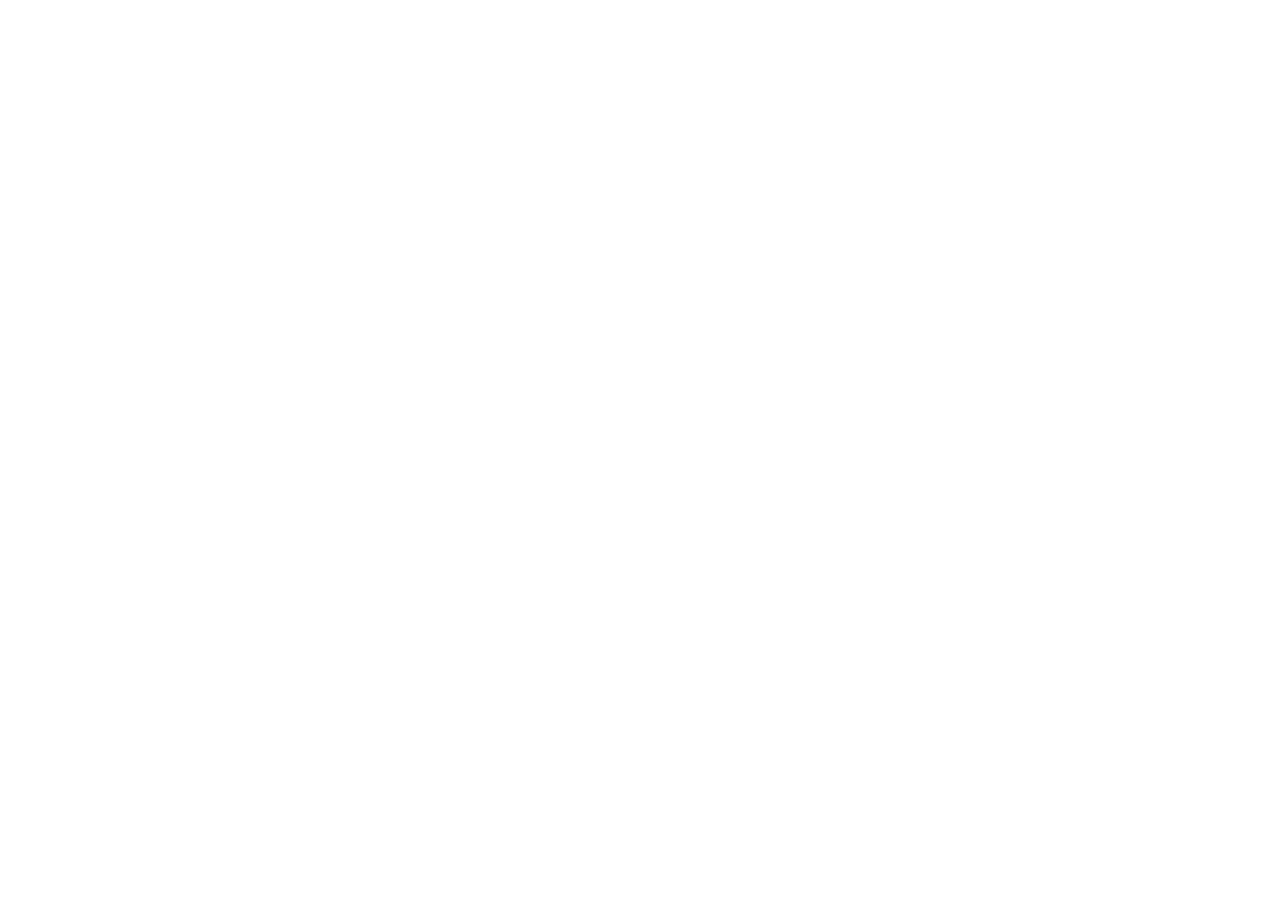
==== new site/sarhadnew.html @ 89e613ab "a" ====
<!DOCTYPE html>
<html lang="en">
<head>
    <meta charset="UTF-8">
    <meta name="viewport" content="width=device-width, initial-scale=1.0">
    <title>Document</title>
</head>
<body>
    
</body>
</html>
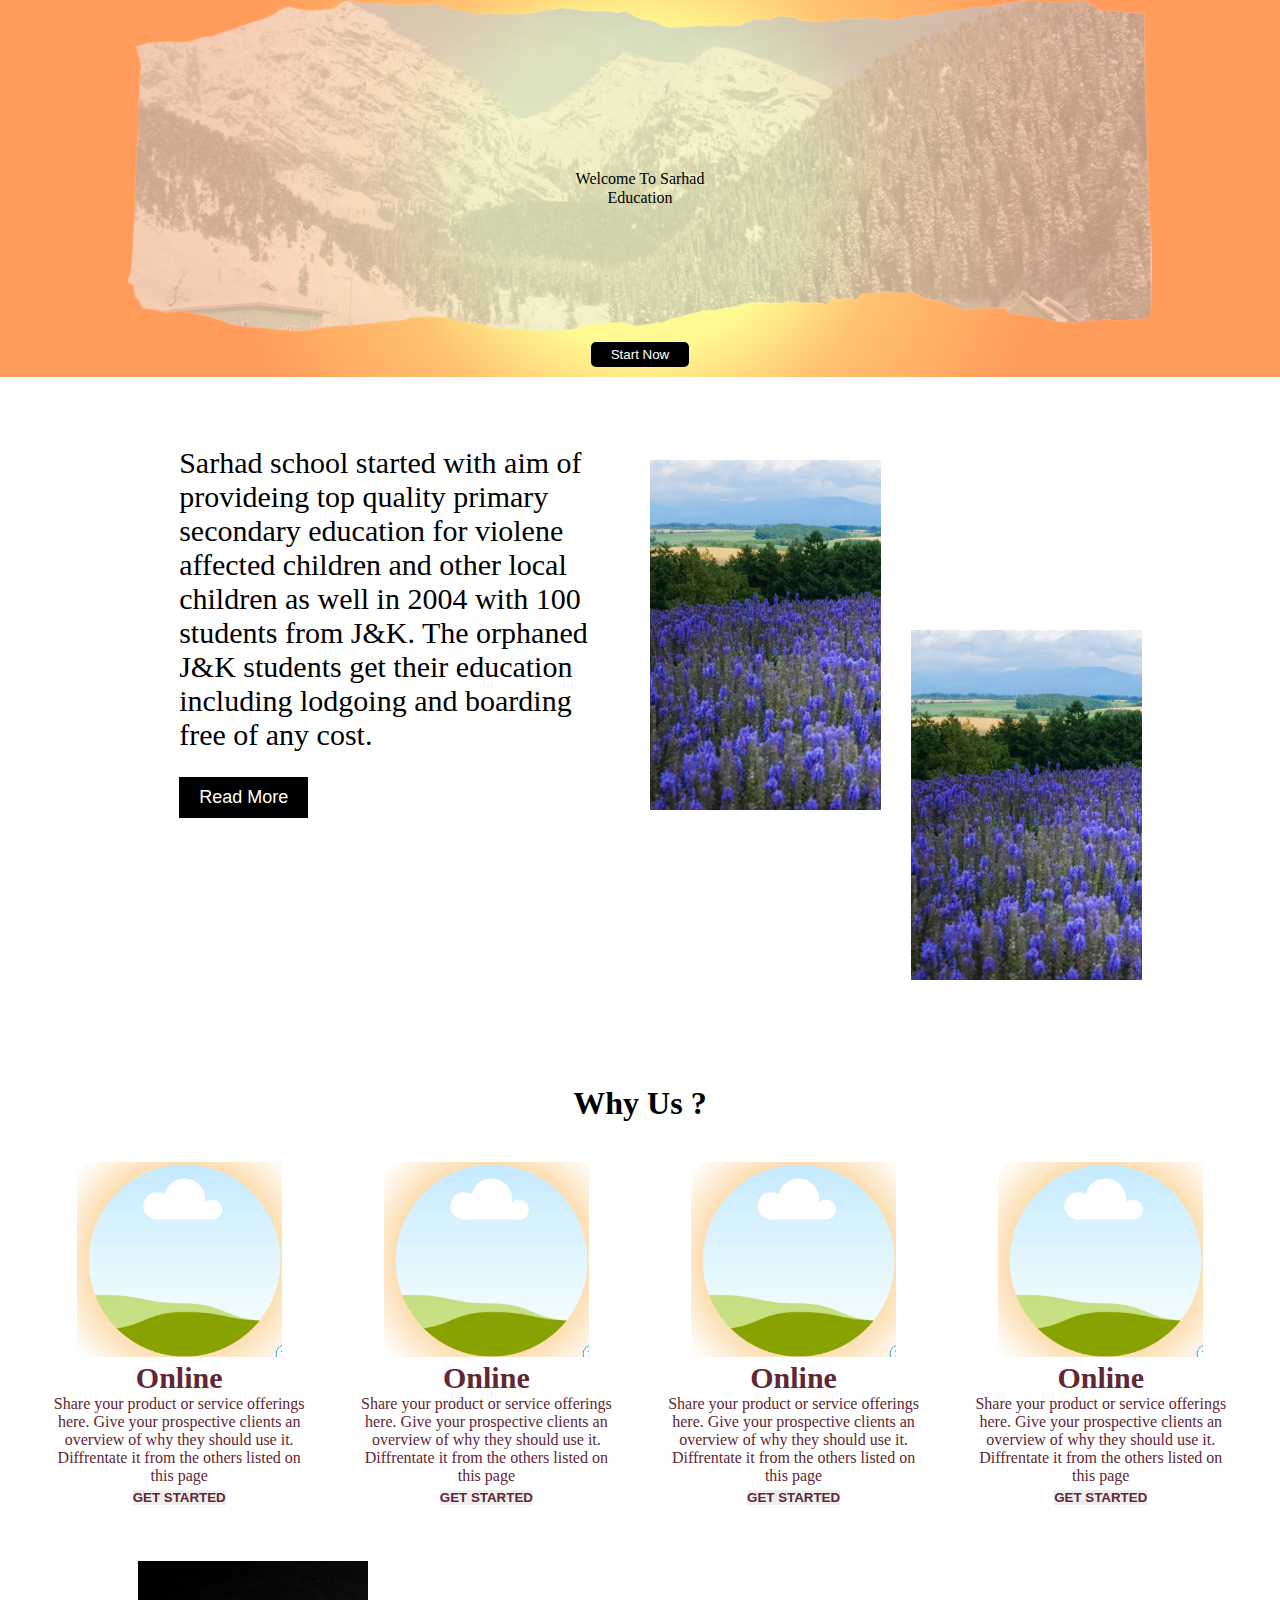
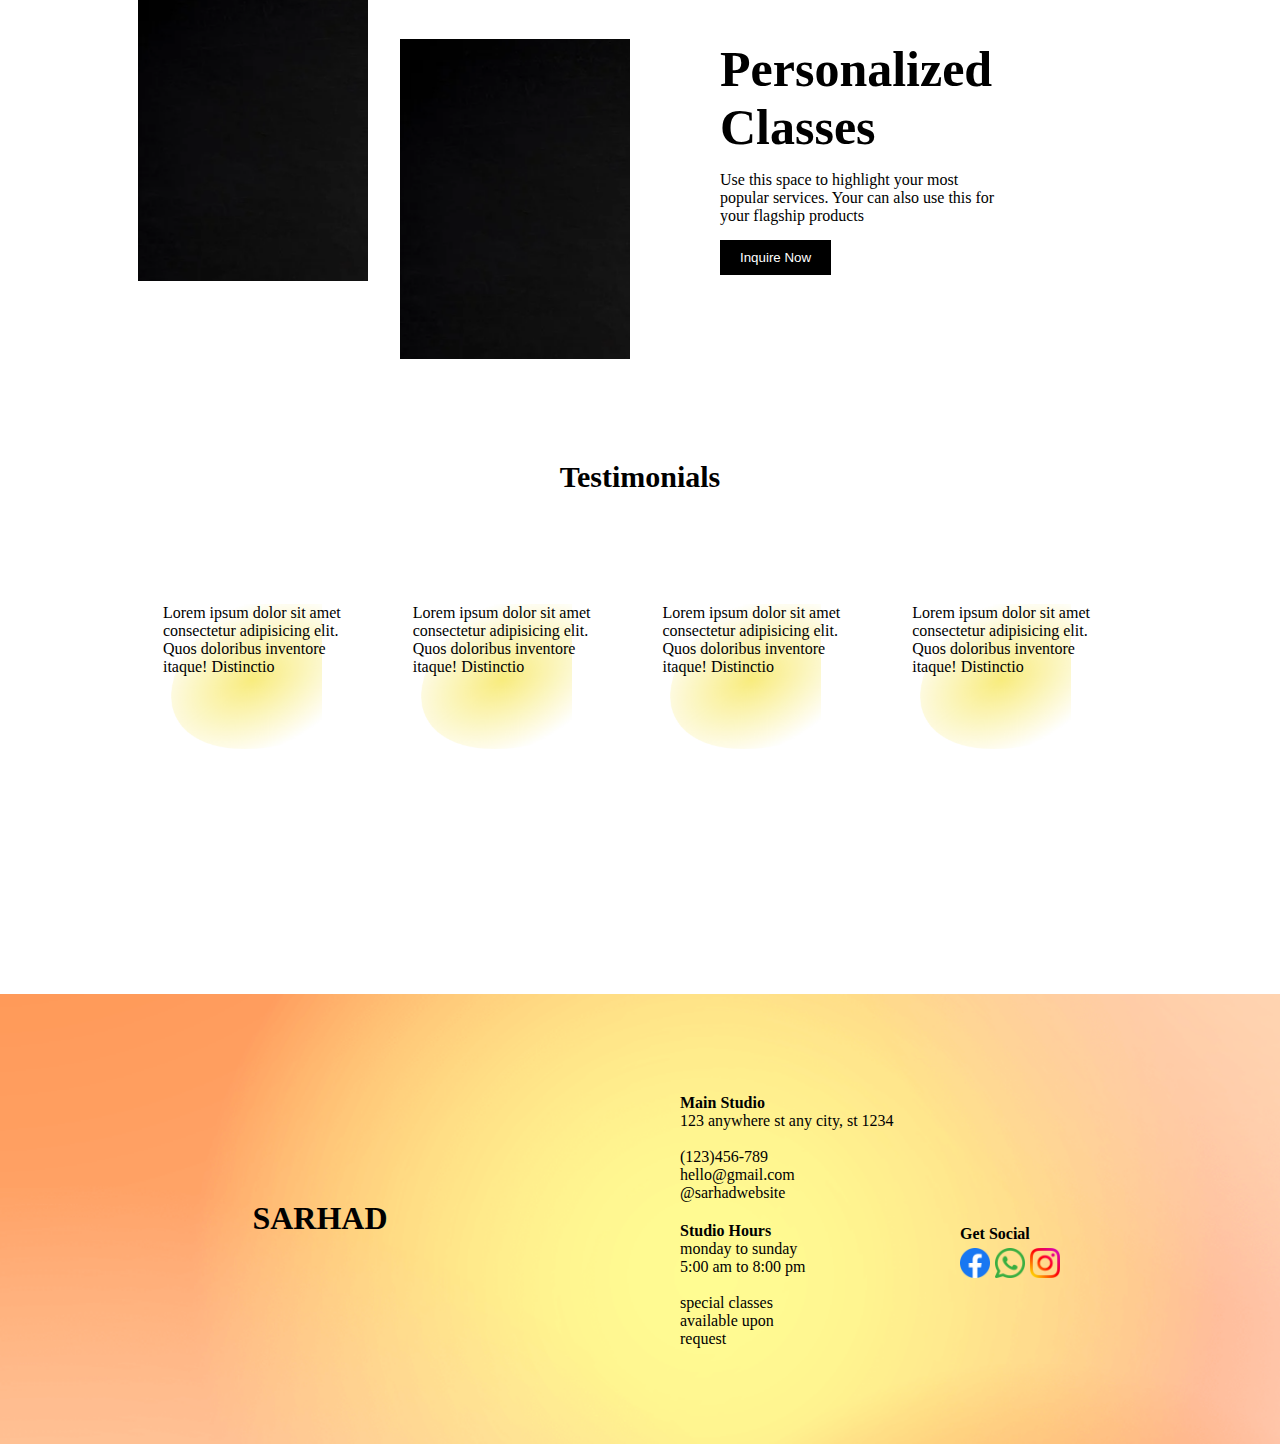
==== commit 36529af4: "a" ====
--- a/new site/sarhadnew.html
+++ b/new site/sarhadnew.html
@@ -1,11 +1,119 @@
 <!DOCTYPE html>
 <html lang="en">
+
 <head>
     <meta charset="UTF-8">
     <meta name="viewport" content="width=device-width, initial-scale=1.0">
-    <title>Document</title>
+    <title>Sarhad CBSE School</title>
+    <link rel="stylesheet" href="sarhadnew.css">
+    <link rel="shortcut icon" href="sarhad-logo.jpg" type="image/x-icon">
 </head>
+
 <body>
-    
+    <div class="welcome">
+        <img src="images/mountainssnew.png" alt="" width="80%">
+        <p class="p1">Welcome To Sarhad</p>
+        <p class="p2">Education</p>
+        <button>Start Now</button>
+    </div>
+    <div class="info">
+        <marquee behavior="" direction=""></marquee>
+        <div class="i_inner">
+            <div class="i_left">
+                <p>Sarhad school started with aim of provideing top quality primary secondary education for violene
+                    affected children and other local children as well in 2004 with 100 students from J&K. The orphaned
+                    J&K students get their education including lodgoing and boarding free of any cost.</p>
+                <button>Read More</button>
+            </div>
+            <div class="i_right">
+                <div class="images">
+                    <img class="img1" src="images/flowers.png" alt="" width="45%" height="auto">
+                    <img class="img2" src="images/flowers.png" alt="" width="45%">
+                </div>
+            </div>
+        </div>
+    </div>
+    <h1 class="whyus">Why Us ?</h1>
+    <div class="why_us_section">
+        <div class="w_inner">
+            <img src="images/fieldmountain.png" alt="" width="80%">
+            <h4>Online</h4>
+            <p>Share your product or service offerings here. Give your prospective clients an overview of why they
+                should use it. Diffrentate it from the others listed on this page</p>
+            <button>GET STARTED</button>
+        </div>
+        <div class="w_inner">
+            <img src="images/fieldmountain.png" alt="" width="80%">
+            <h4>Online</h4>
+            <p>Share your product or service offerings here. Give your prospective clients an overview of why they
+                should use it. Diffrentate it from the others listed on this page</p>
+            <button>GET STARTED</button>
+        </div>
+        <div class="w_inner">
+            <img src="images/fieldmountain.png" alt="" width="80%">
+            <h4>Online</h4>
+            <p>Share your product or service offerings here. Give your prospective clients an overview of why they
+                should use it. Diffrentate it from the others listed on this page</p>
+            <button>GET STARTED</button>
+        </div>
+        <div class="w_inner">
+            <img src="images/fieldmountain.png" alt="" width="80%">
+            <h4>Online</h4>
+            <p>Share your product or service offerings here. Give your prospective clients an overview of why they
+                should use it. Diffrentate it from the others listed on this page</p>
+            <button>GET STARTED</button>
+        </div>
+    </div>
+
+    <div class="personalized">
+        <div class="p_left">
+            <img class="images1" src="images/blackbg.png" alt="" width="45%">
+            <img class="images2" src="images/blackbg.png" alt=""
+                width="45%">
+        </div>
+        <div class="p_right">
+            <div class="text">
+            <h4>Personalized<br> Classes</h4>
+            <p>Use this space to highlight your most <br> popular services. Your can also use this for <br> your flagship products
+            </p>
+            <button>Inquire Now</button>
+            </div>
+        </div>
+    </div>
+    <h1 class="testimonials">Testimonials</h1>
+    <div class="testimonials_section">
+        <div class="t_inner">
+            Lorem ipsum dolor sit amet consectetur adipisicing elit. Quos doloribus inventore itaque! Distinctio
+        </div>
+        <div class="t_inner">
+            Lorem ipsum dolor sit amet consectetur adipisicing elit. Quos doloribus inventore itaque! Distinctio
+        </div>
+        <div class="t_inner">
+            Lorem ipsum dolor sit amet consectetur adipisicing elit. Quos doloribus inventore itaque! Distinctio
+        </div>
+        <div class="t_inner">
+            Lorem ipsum dolor sit amet consectetur adipisicing elit. Quos doloribus inventore itaque! Distinctio
+        </div>
+    </div>
+    <footer>
+        <div class="footer_left">
+            <h1>SARHAD</h1>
+        </div>
+        <div class="footer_right">
+            <div class="f_inner_1">
+                <h4>Main Studio</h4>
+                <p>123 anywhere st any city, st 1234 <br><br> (123)456-789 <br>hello@gmail.com <br> @sarhadwebsite</p>
+            </div>
+            <div class="f_inner_2">
+                <h4>Studio Hours</h4>
+                <p>monday to sunday <br> 5:00 am to 8:00 pm <br><br> special classes <br> available upon <br> request </p>
+            </div>
+            <div class="f_inner_3">
+                <h4>Get Social</h4>
+                <img src="images/facebook.png" alt="" width="30px"><img src="images/whatsapp.png" alt="" width="30px"><img src="images/instagram.png" alt="" width="30px">
+            </div>
+        </div>
+    </footer>
 </body>
+
 </html>--- a/new site/sarhadnew.css
+++ b/new site/sarhadnew.css
@@ -0,0 +1,200 @@
+* {
+    padding: 0;
+    margin: 0;
+    border: 0;
+    box-sizing: border-box;
+}
+.welcome {
+background: radial-gradient(circle, rgba(255,249,145,1) 24%, rgba(255,194,113,1) 38%, rgba(255,155,91,1) 63%);
+display: grid;
+justify-items: center;
+align-items: center;
+justify-items: center;
+position: relative;
+}
+.welcome img{
+    opacity: 0.6;
+}
+.welcome .p1 {
+    align-items: center;
+    position: absolute;
+    bottom: 50%;
+}
+.welcome .p2 {
+    align-items: center;
+    position: absolute;
+    bottom: 45%;
+}
+.welcome button {
+    color: white;
+    padding: 5px 20px;
+    background-color: black;
+    border-radius: 5px;
+    margin: 10px;
+}
+.info .i_inner {
+    display: flex;
+    width: 80%;
+    height: 650px;
+    margin: auto;
+}
+.info .i_inner .i_left {
+    width: 50%;
+} 
+.info .i_inner .i_left p {
+    padding: 10% 10% 5% 10%;
+    font-size: 30px;
+}
+.info .i_inner .i_left button {
+    margin: 0% 10% 10% 10%;
+    padding: 10px 20px;
+    background-color: black;
+    color: white;
+    font-size: large;
+}
+.info .i_inner .i_right {
+    width: 50%;
+    display: flex;
+    align-items: center;
+    justify-content: center;
+}
+.info .i_inner .i_right .images {
+    width: 100%;
+    height: 100%;
+    position: relative;
+}
+.info .i_inner .i_right .images .img1 {
+    position: absolute;
+    top: 10%;
+    left: 2%;
+}
+.info .i_inner .i_right .images .img2 {
+    position: absolute;
+    bottom: 10%;
+    right: 2%;
+}
+.whyus{
+    width: 100%;
+    display: inline-block;
+    margin:40px  auto;
+    text-align: center;
+}
+.why_us_section {
+    color: #612734 ;
+    display: flex;
+    justify-content: space-evenly;
+    justify-items: center;
+}
+.why_us_section .w_inner{
+    width: 20%;
+    /* margin: 100px; */
+    text-align: center;
+}
+.why_us_section .w_inner h4{
+    font-size: 30px;
+}
+.why_us_section .w_inner button{
+    color: #612734 ;
+    margin: 5px;
+    font-weight: bold;
+}
+.personalized {
+    margin: 50px auto;
+    width: 80%;
+    height: 400px;
+    display: flex;
+}
+.personalized .p_left {
+    position: relative;
+    width: 50%;
+}
+.personalized .p_right {
+    width: 50%;
+    position: relative;
+}
+.personalized .p_left .images1 {
+    position: absolute;
+    top:1px;
+    left:10px;
+}
+.personalized .p_left .images2 {
+    position: absolute;
+    bottom: 1px;
+    right: 10px;
+}
+.personalized .p_right .text {
+    width: 80%;
+    margin: 80px;
+}
+.personalized .p_right .text h4 {
+    font-size: 50px;
+    margin-bottom: 15px;
+}
+.personalized .p_right .text p {
+    margin-bottom: 15px;
+}
+.personalized .p_right .text button {
+    padding: 10px 20px;
+    color: white;
+    background-color: black ;
+} 
+.testimonials {
+    display: inline-block;
+    width: 100%;
+    margin-top: 50px;
+    margin-bottom: 100px;
+    font-size: 30px;
+    text-align: center;
+}
+.testimonials_section {
+    width: 80%;
+    height: 400px;
+    margin: auto;
+    display: flex;
+    justify-content: space-evenly;
+}
+.testimonials_section .t_inner {
+    margin: 10px;
+    width: 20%;
+    height: 150px;
+    background-image: url(images/yellowglow.png);
+    background-size: contain;
+    background-repeat: no-repeat;
+}
+footer {
+    width: 100%;
+    margin: auto;
+    display: flex;
+    height: 450px;
+    background-image: url(images/footerbg.png);
+    background-size: cover;
+}
+footer .footer_left {
+    width: 50%;
+    display: grid;
+    justify-content: center;
+    align-items: center;
+}
+footer .footer_right {
+    position: relative;
+    width: 50%;
+}
+footer .footer_right .f_inner_1 {
+    margin-top: 100px;
+    margin-left: 40px;
+
+}
+footer .footer_right .f_inner_2 {
+    margin-top: 20px;
+    display: inline-block;
+    margin-left: 40px;
+}
+footer .footer_right .f_inner_3 {
+    position: absolute;
+    left: 50%;
+    bottom: 36%;
+}
+footer .footer_right .f_inner_3 img {
+    margin-right: 5px;
+    margin-top: 5px;
+}